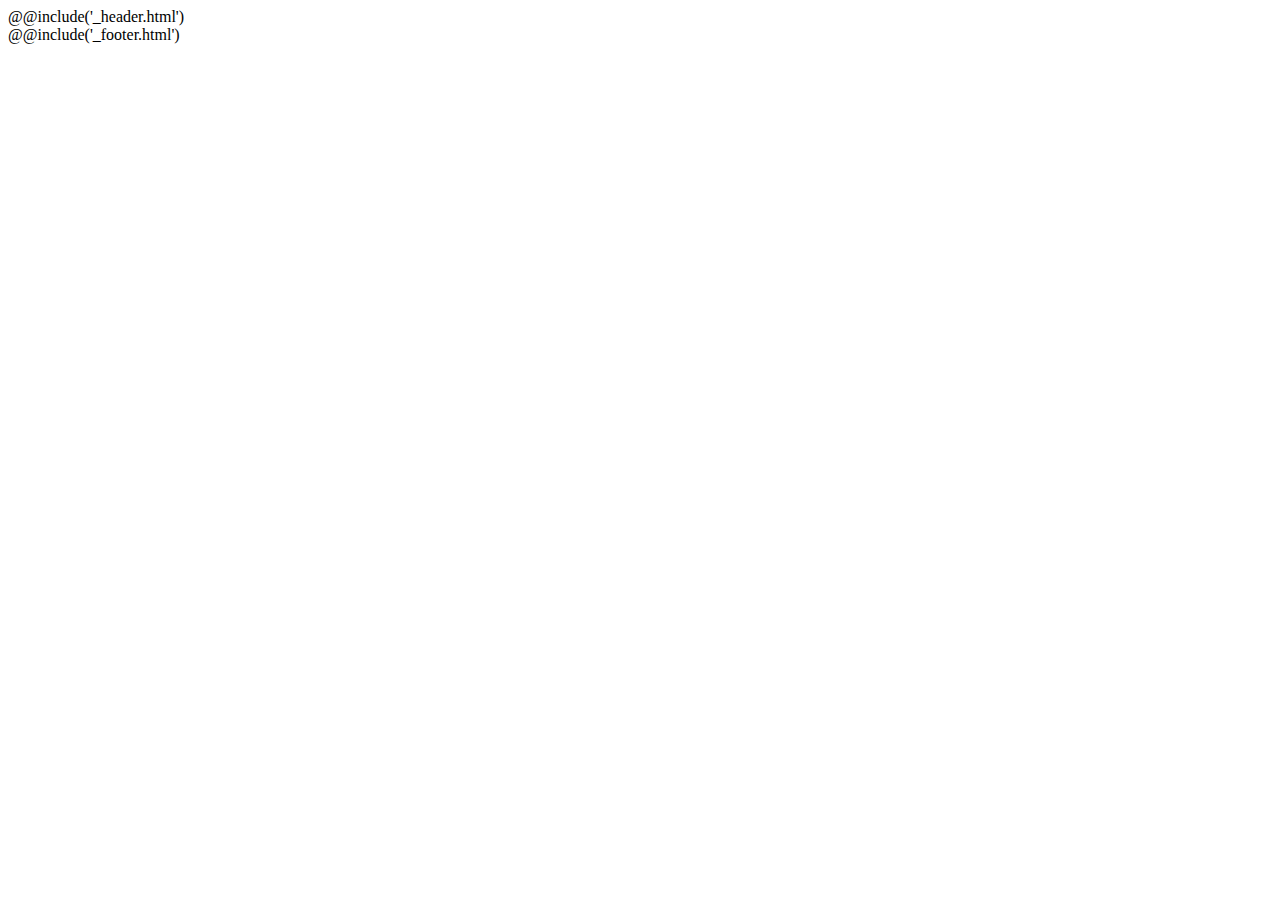
==== MyFirstBlog/wwwroot/#source/index.html @ 3b548afb "Edit header, delete footer, add source folder" ====
<!DOCTYPE html>
<html>

<head>
	<title></title>
	<link rel="stylesheet" type="text/css" href="css/style.min.css">
	<meta name="viewport" content="width = device - width, initial-scale = 1.0">
	<link
		href="https://fonts.googleapis.com/css2?family=Inconsolata&family=Playfair+Display:ital,wght@0,400;0,700;1,400&display=swap"
		rel="stylesheet">
	<meta charset="utf-8">
</head>

<body>
	@@include('_header.html')
	<main>

	</main>
	@@include('_footer.html')
	<script type="text/javascript" src="js/main.js"></script>
</body>

</html>
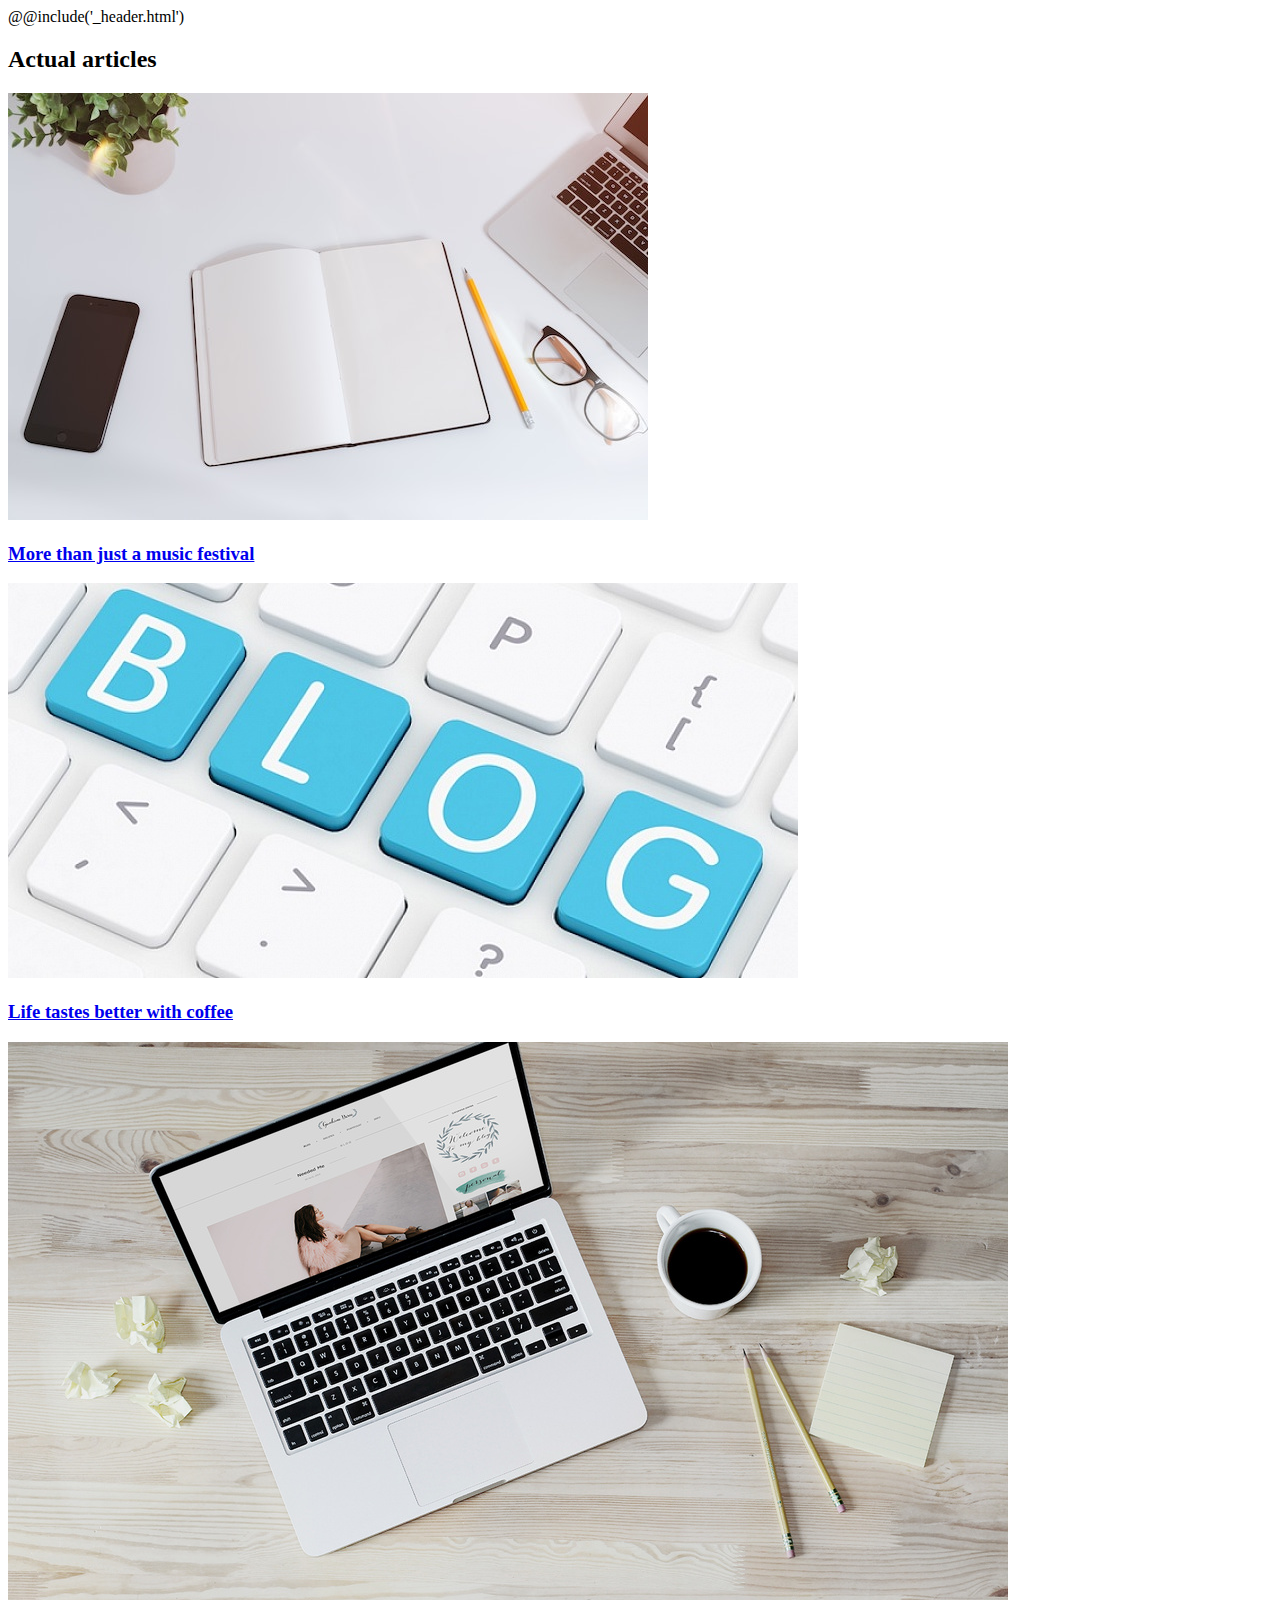
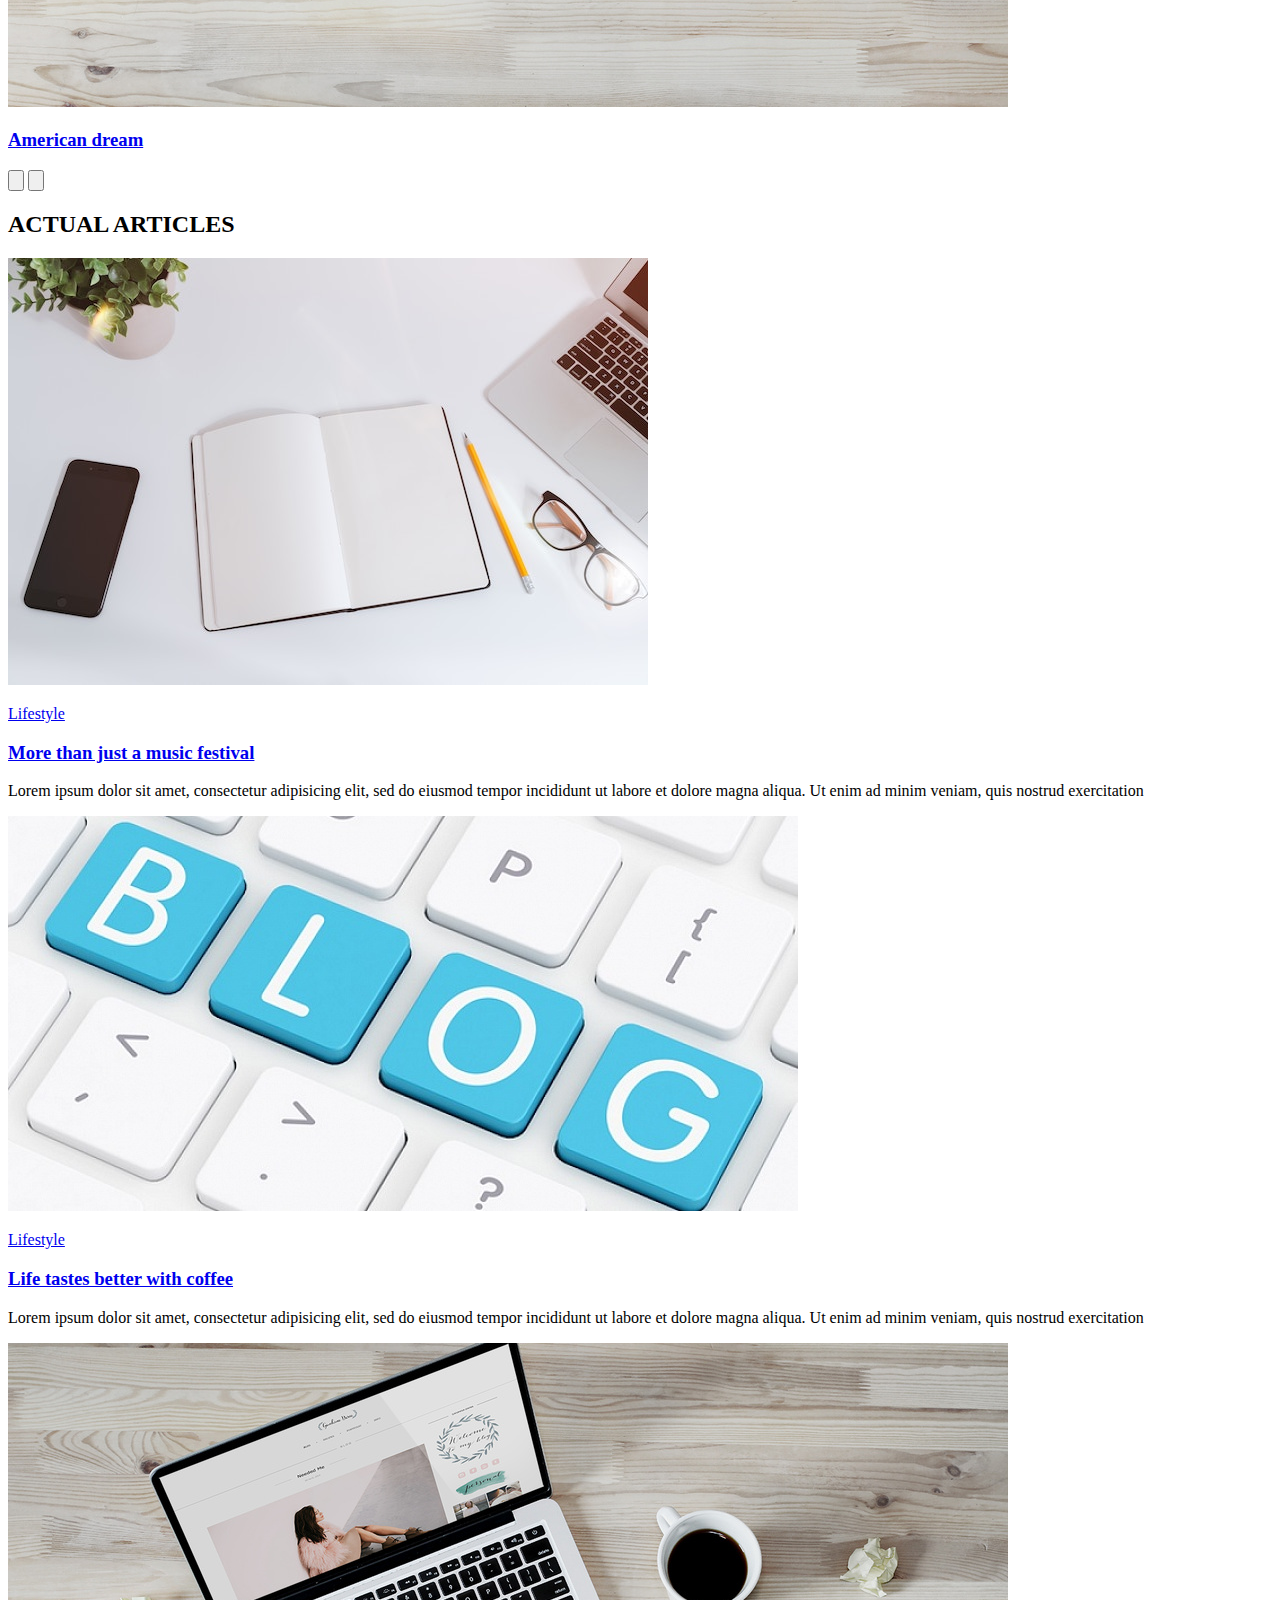
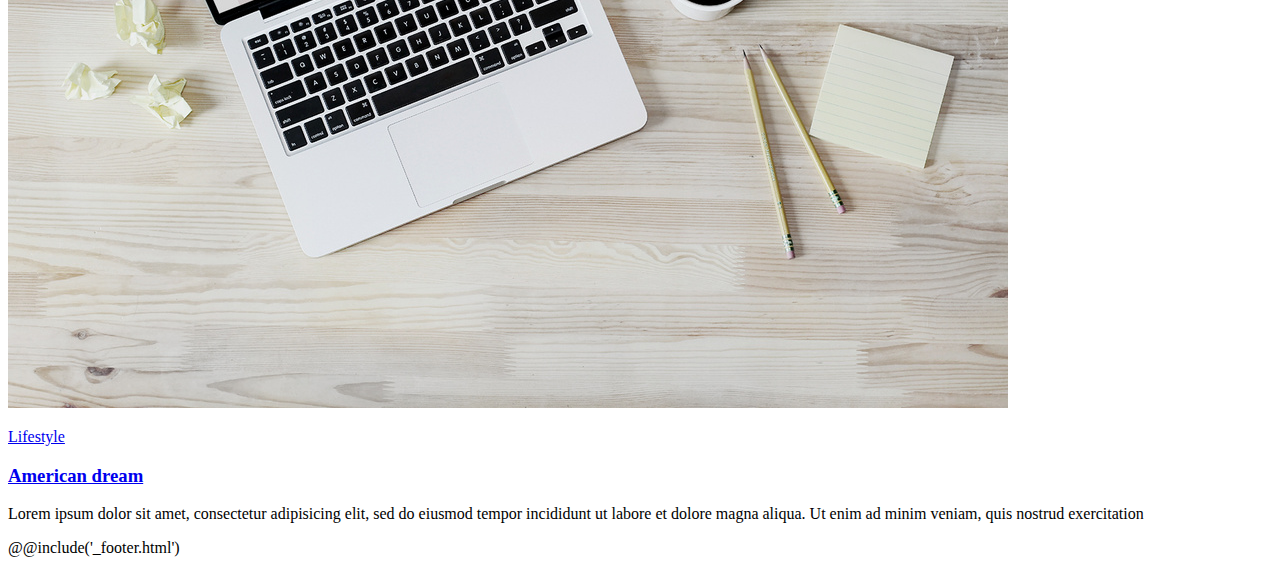
==== commit 48a2defb: "Update index page" ====
--- a/MyFirstBlog/wwwroot/#source/index.html
+++ b/MyFirstBlog/wwwroot/#source/index.html
@@ -1,8 +1,8 @@
 <!DOCTYPE html>
-<html>
+<html lang=''>
 
 <head>
-	<title></title>
+	<title>Our First Blog</title>
 	<link rel="stylesheet" type="text/css" href="css/style.min.css">
 	<meta name="viewport" content="width = device - width, initial-scale = 1.0">
 	<link
@@ -15,9 +15,81 @@
 	@@include('_header.html')
 	<main>
 
+		<section class="articles-slider">
+			<div class="container">
+				<h2 class="articles-slider__main-title">Actual articles</h2>
+				<div class="articles-slider__wrap">
+					<div class="articles-slider__main">
+						<div class="articles-slider__item articles-slider__item--active">
+							<a href="#"><img src="img/article/1.jpg" alt="" class="articles-slider__photo"></a>
+							<h3><a href="#" class="articles-slider__title">More than just a music festival</a></h3>
+						</div>
+						<div class="articles-slider__item ">
+							<a href="#"><img src="img/article/2.jpg" alt="" class="articles-slider__photo"></a>
+							<h3><a href="#" class="articles-slider__title">Life tastes better with coffee</a></h3>
+						</div>
+						<div class="articles-slider__item ">
+							<a href="#"><img src="img/article/3.jpg" alt="" class="articles-slider__photo"></a>
+							<h3><a href="#" class="articles-slider__title">American dream</a></h3>
+						</div>
+					</div>
+					<div class="articles-slider__buttons">
+						<button class="articles-slider__btn--prev">
+							<svg version="1.1" id="Capa_1" xmlns="http://www.w3.org/2000/svg"
+								xmlns:xlink="http://www.w3.org/1999/xlink" x="0px" y="0px" viewBox="0 0 31.49 31.49"
+								style="enable-background:new 0 0 31.49 31.49;" xml:space="preserve">
+								<path style="fill:#1E201D;" d="M21.205,5.007c-0.429-0.444-1.143-0.444-1.587,0c-0.429,0.429-0.429,1.143,0,1.571l8.047,8.047H1.111
+						  C0.492,14.626,0,15.118,0,15.737c0,0.619,0.492,1.127,1.111,1.127h26.554l-8.047,8.032c-0.429,0.444-0.429,1.159,0,1.587
+						  c0.444,0.444,1.159,0.444,1.587,0l9.952-9.952c0.444-0.429,0.444-1.143,0-1.571L21.205,5.007z" />
+							</svg>
+						</button>
+						<button class="articles-slider__btn--next"><svg version="1.1" id="Capa_1"
+								xmlns="http://www.w3.org/2000/svg" xmlns:xlink="http://www.w3.org/1999/xlink" x="0px" y="0px"
+								viewBox="0 0 31.49 31.49" style="enable-background:new 0 0 31.49 31.49;" xml:space="preserve">
+								<path style="fill:#1E201D;" d="M21.205,5.007c-0.429-0.444-1.143-0.444-1.587,0c-0.429,0.429-0.429,1.143,0,1.571l8.047,8.047H1.111
+						  C0.492,14.626,0,15.118,0,15.737c0,0.619,0.492,1.127,1.111,1.127h26.554l-8.047,8.032c-0.429,0.444-0.429,1.159,0,1.587
+						  c0.444,0.444,1.159,0.444,1.587,0l9.952-9.952c0.444-0.429,0.444-1.143,0-1.571L21.205,5.007z" />
+							</svg></button>
+					</div>
+				</div>
+		</section>
+
+
+		<section class="articles">
+			<h2 class="articles__title visually-hidden">ACTUAL ARTICLES</h2>
+			<div class="container">
+				<div class="articles__wrapper">
+					<article class="articles__item article-main">
+						<a href="#"><img src="img/article/1.jpg" alt="" class="article-main__photo"></a>
+						<p><a href="#" class="article-main__theme">Lifestyle</a></p>
+						<h3><a href="#" class="article-main__title">More than just a music festival </a></h3>
+						<p class="article-main__text">Lorem ipsum dolor sit amet, consectetur adipisicing elit, sed do eiusmod
+							tempor incididunt ut labore et dolore magna aliqua. Ut enim ad minim veniam, quis nostrud
+							exercitation</p>
+					</article>
+					<article class="articles__item article-main">
+						<a href="#"><img src="img/article/2.jpg" alt="" class="article-main__photo"></a>
+						<p><a href="#" class="article-main__theme">Lifestyle</a></p>
+						<h3><a href="#" class="article-main__title">Life tastes better with coffee</a></h3>
+						<p class="article-main__text">Lorem ipsum dolor sit amet, consectetur adipisicing elit, sed do eiusmod
+							tempor incididunt ut labore et dolore magna aliqua. Ut enim ad minim veniam, quis nostrud
+							exercitation</p>
+					</article>
+					<article class="articles__item article-main">
+						<a href="#"><img src="img/article/3.jpg" alt="" class="article-main__photo"></a>
+						<p><a href="#" class="article-main__theme">Lifestyle</a></p>
+						<h3><a href="#" class="article-main__title">American dream </a></h3>
+						<p class="article-main__text">Lorem ipsum dolor sit amet, consectetur adipisicing elit, sed do eiusmod
+							tempor incididunt ut labore et dolore magna aliqua. Ut enim ad minim veniam, quis nostrud
+							exercitation</p>
+					</article>
+				</div>
+			</div>
+		</section>
+
 	</main>
 	@@include('_footer.html')
-	<script type="text/javascript" src="js/main.js"></script>
+	<script src="js/main.js"></script>
 </body>
 
 </html>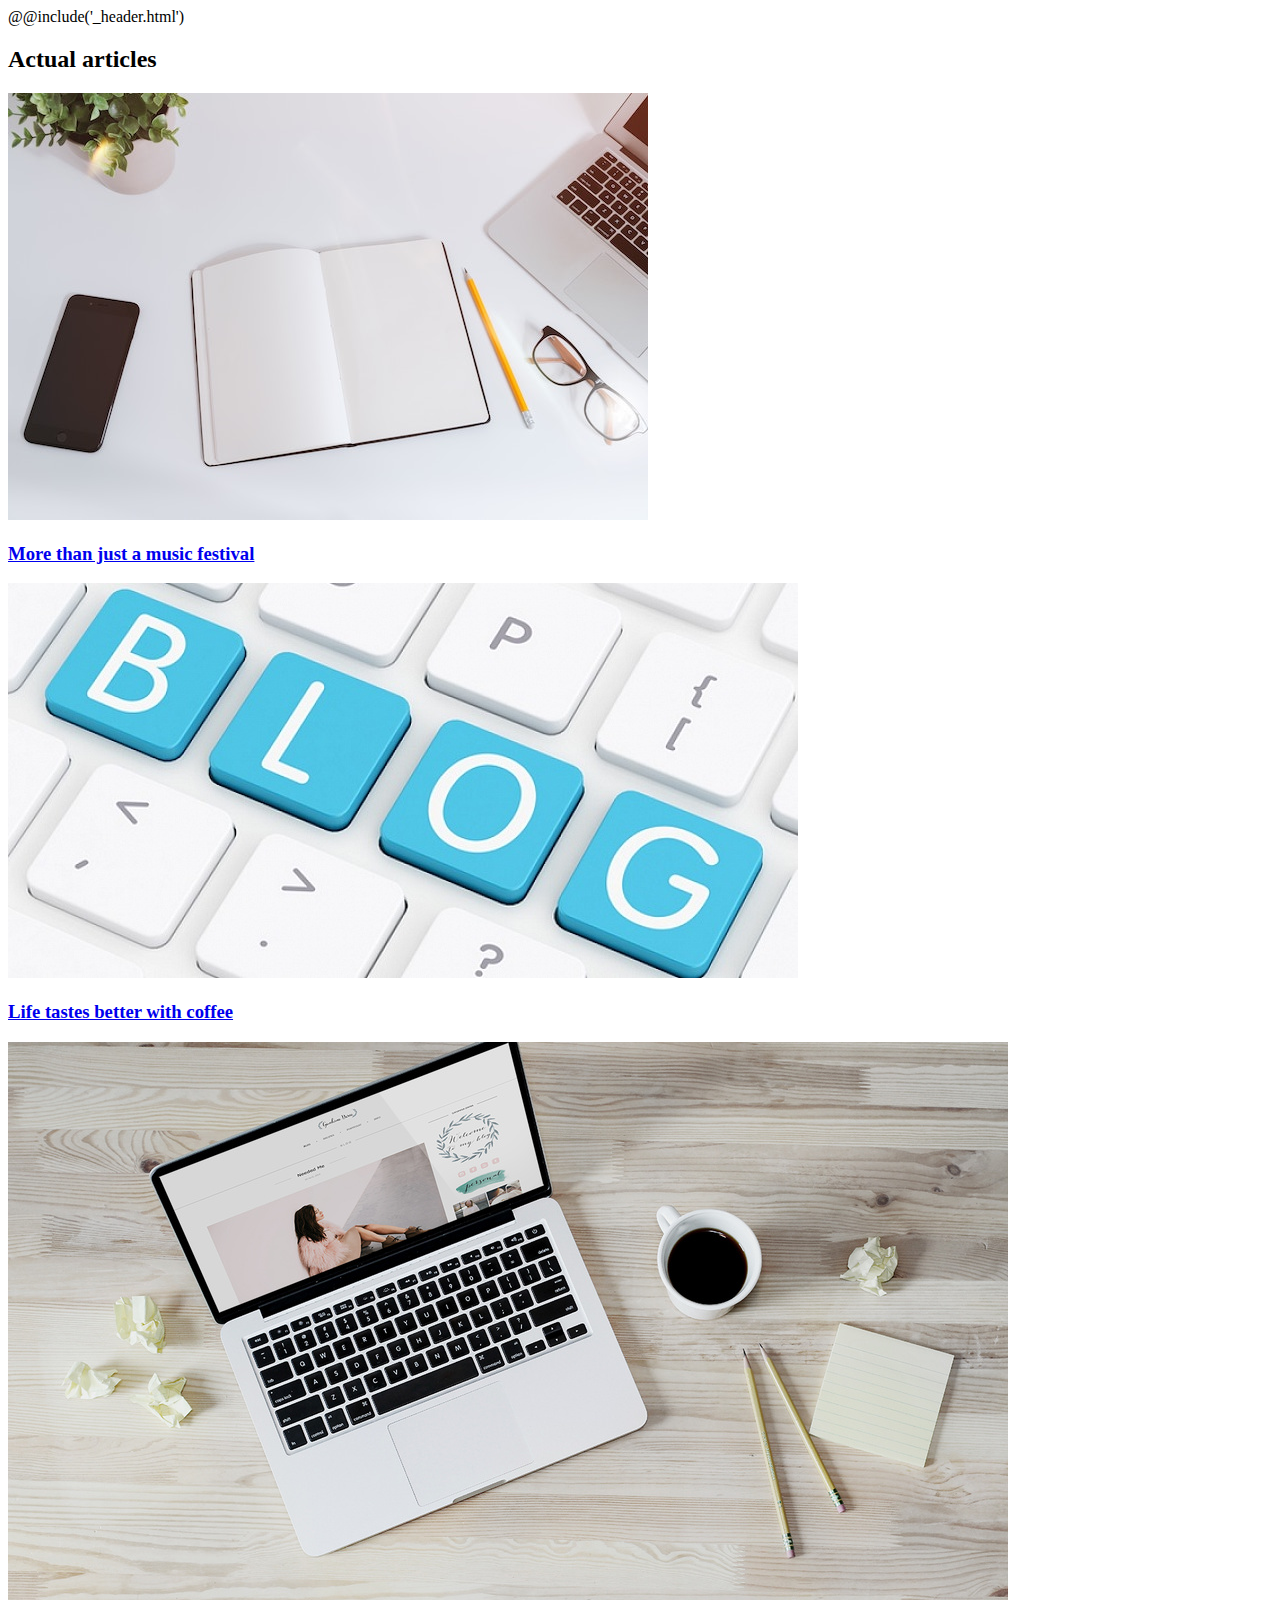
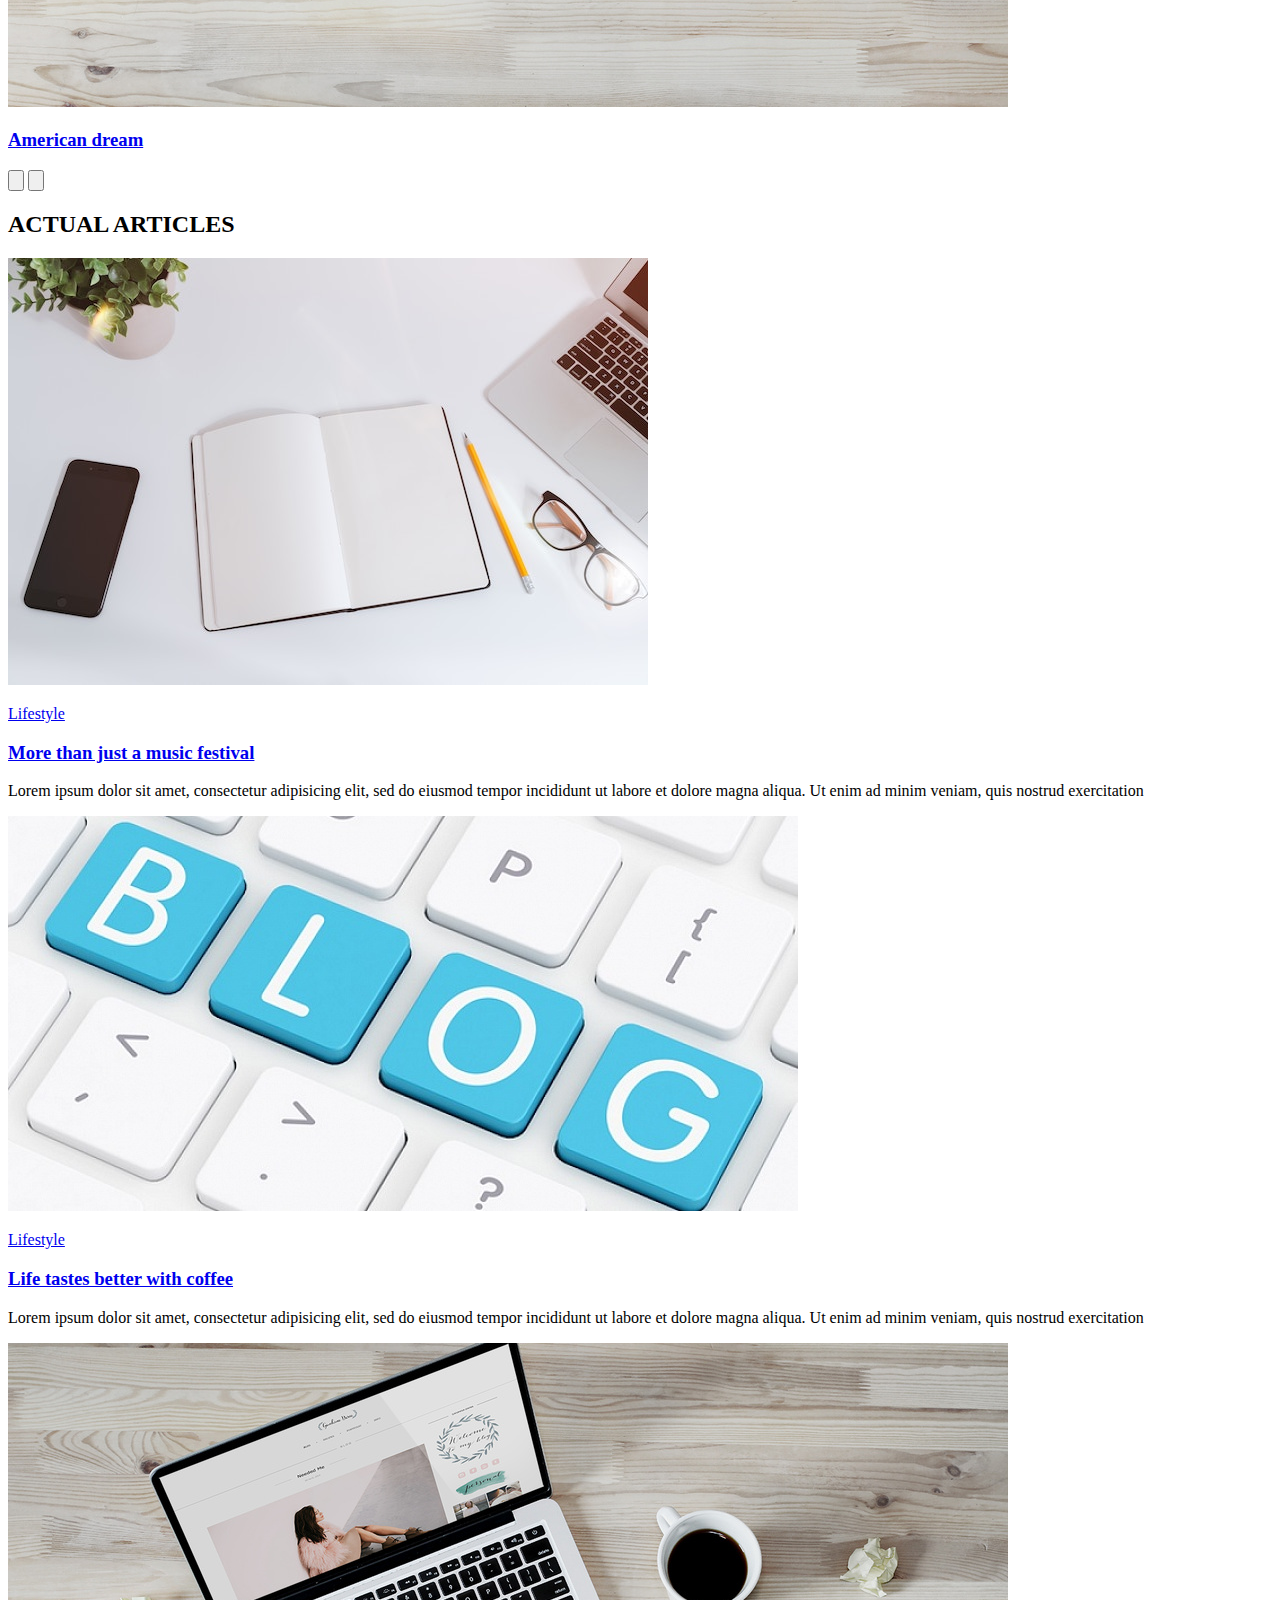
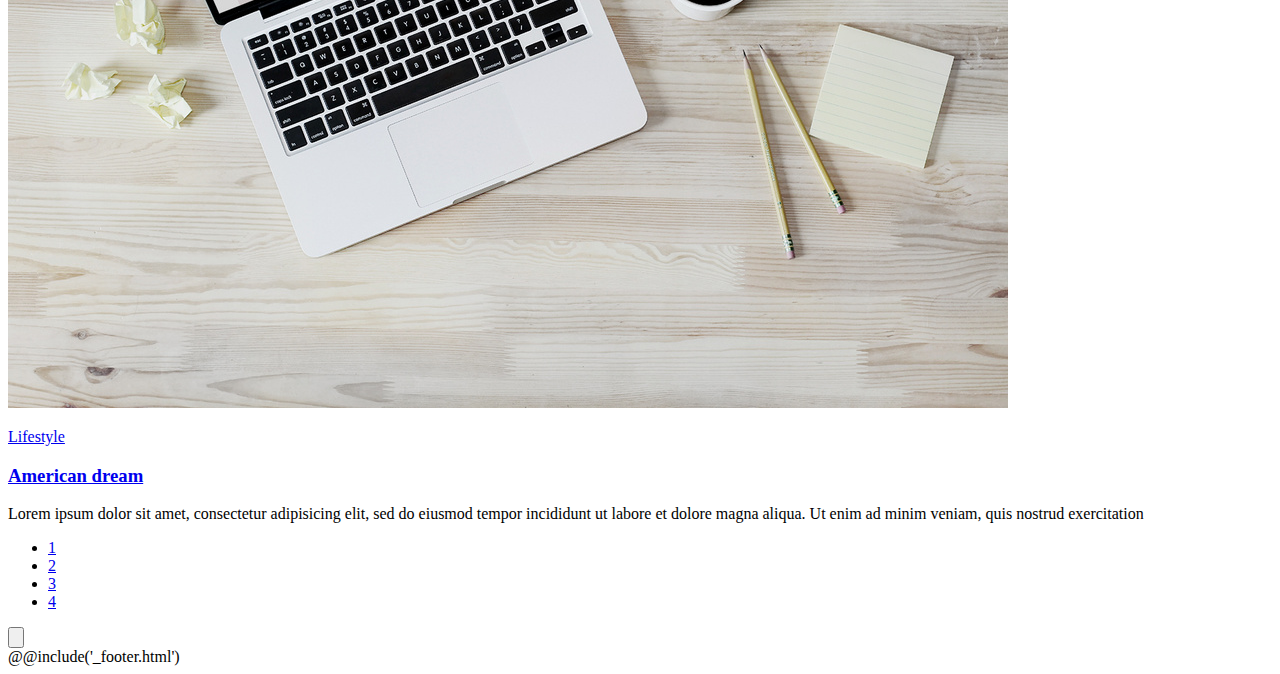
==== commit 3096bdcc: "Added new footer, add scrolling page function" ====
--- a/MyFirstBlog/wwwroot/#source/index.html
+++ b/MyFirstBlog/wwwroot/#source/index.html
@@ -1,5 +1,5 @@
 <!DOCTYPE html>
-<html lang=''>
+<html lang='ru'>
 
 <head>
 	<title>Our First Blog</title>
@@ -84,8 +84,30 @@
 							exercitation</p>
 					</article>
 				</div>
+				<div class="articles__nav articles-navigation">
+					<ul class="articles-navigation__links">
+						<li><a href="#" class="articles-navigation__link">1</a></li>
+						<li><a href="#" class="articles-navigation__link">2</a></li>
+						<li><a href="#" class="articles-navigation__link">3</a></li>
+						<li><a href="#" class="articles-navigation__link">4</a></li>
+					</ul>
+				</div>
 			</div>
 		</section>
+
+
+		<button class="toTop">
+			<?xml version="1.0" encoding="iso-8859-1"?>
+			<svg version="1.1" id="Capa_1" xmlns="http://www.w3.org/2000/svg" xmlns:xlink="http://www.w3.org/1999/xlink"
+				x="0px" y="0px" viewBox="0 0 384.928 384.928" style="enable-background:new 0 0 384.928 384.928;"
+				xml:space="preserve">
+				<g>
+					<path id="Arrow_Download" d="M321.339,245.334c-4.74-4.692-12.439-4.704-17.179,0l-99.551,98.564V12.03
+					c0-6.641-5.438-12.03-12.151-12.03s-12.151,5.39-12.151,12.03v331.868l-99.551-98.552c-4.74-4.704-12.439-4.704-17.179,0
+					s-4.74,12.319,0,17.011l120.291,119.088c4.692,4.644,12.499,4.644,17.191,0l120.291-119.088
+					C326.091,257.653,326.091,250.038,321.339,245.334C316.599,240.642,326.091,250.038,321.339,245.334z" />
+			</svg>
+		</button>
 
 	</main>
 	@@include('_footer.html')
